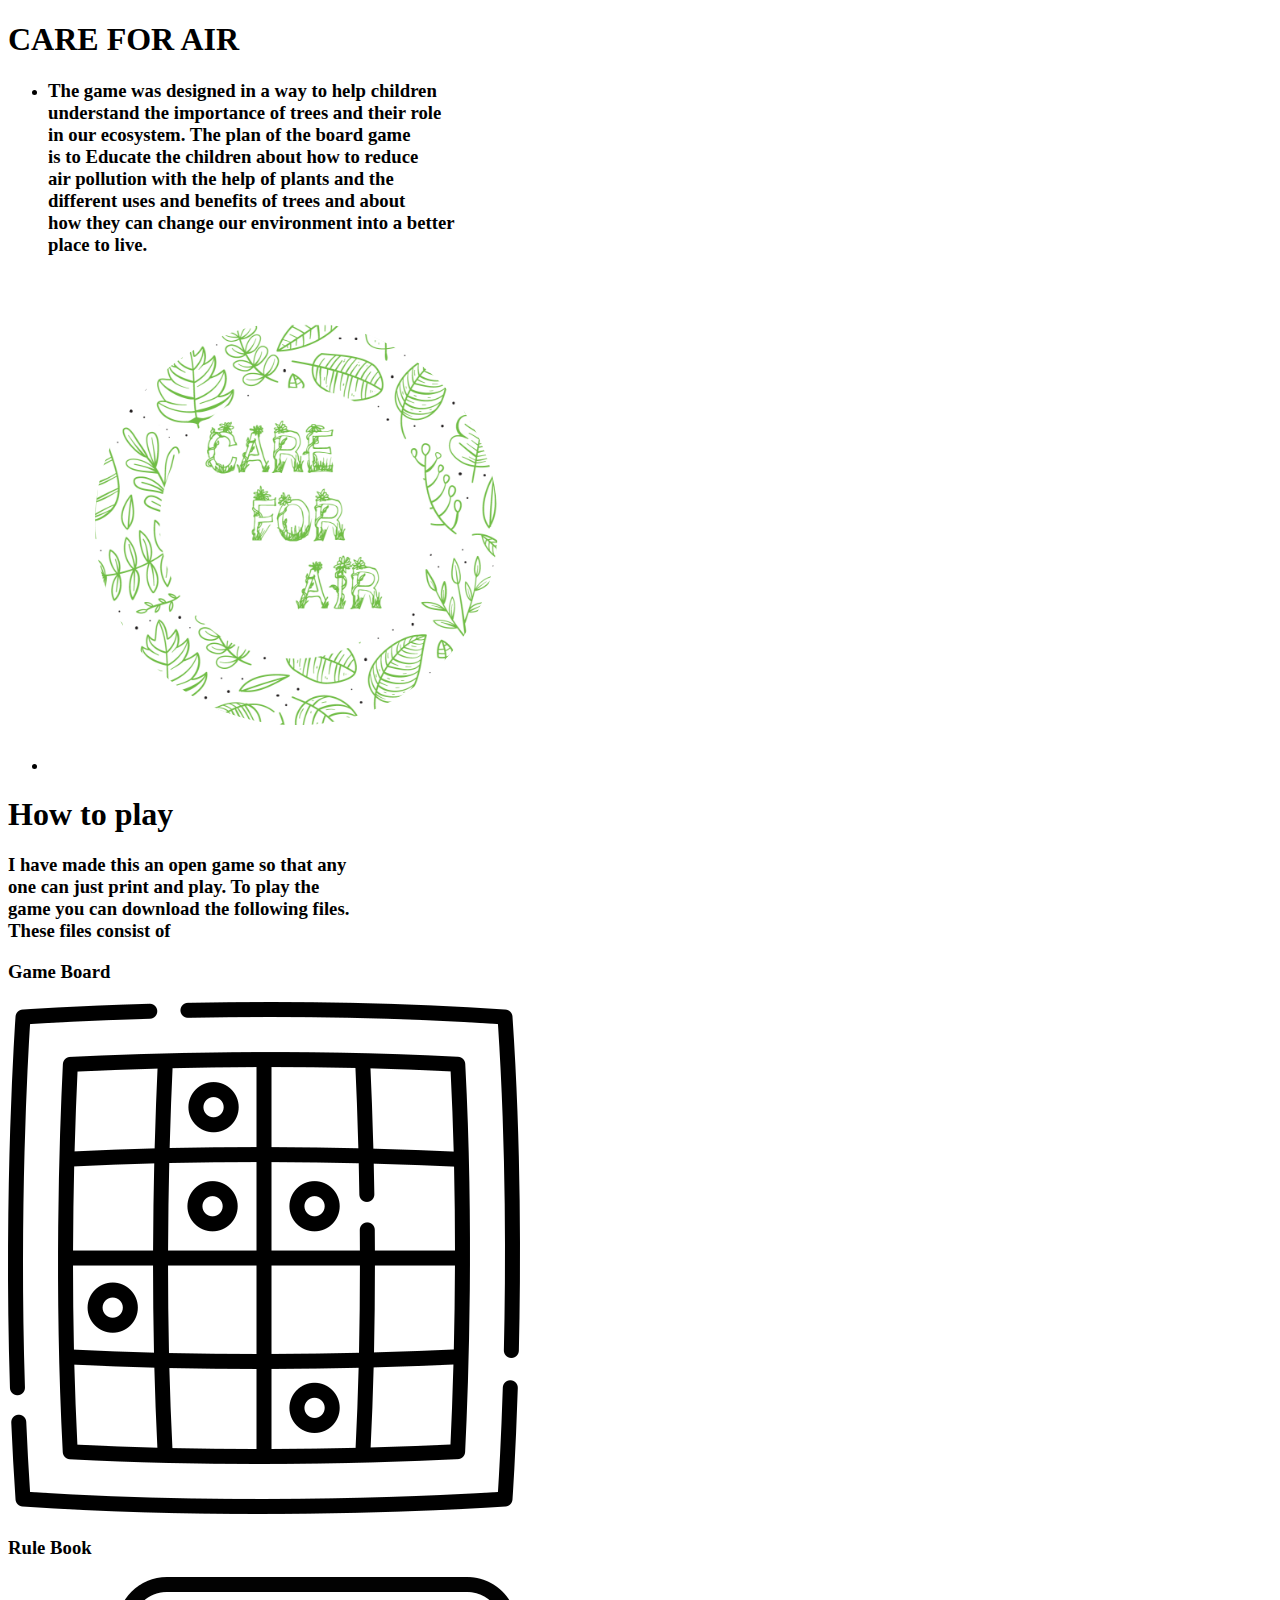
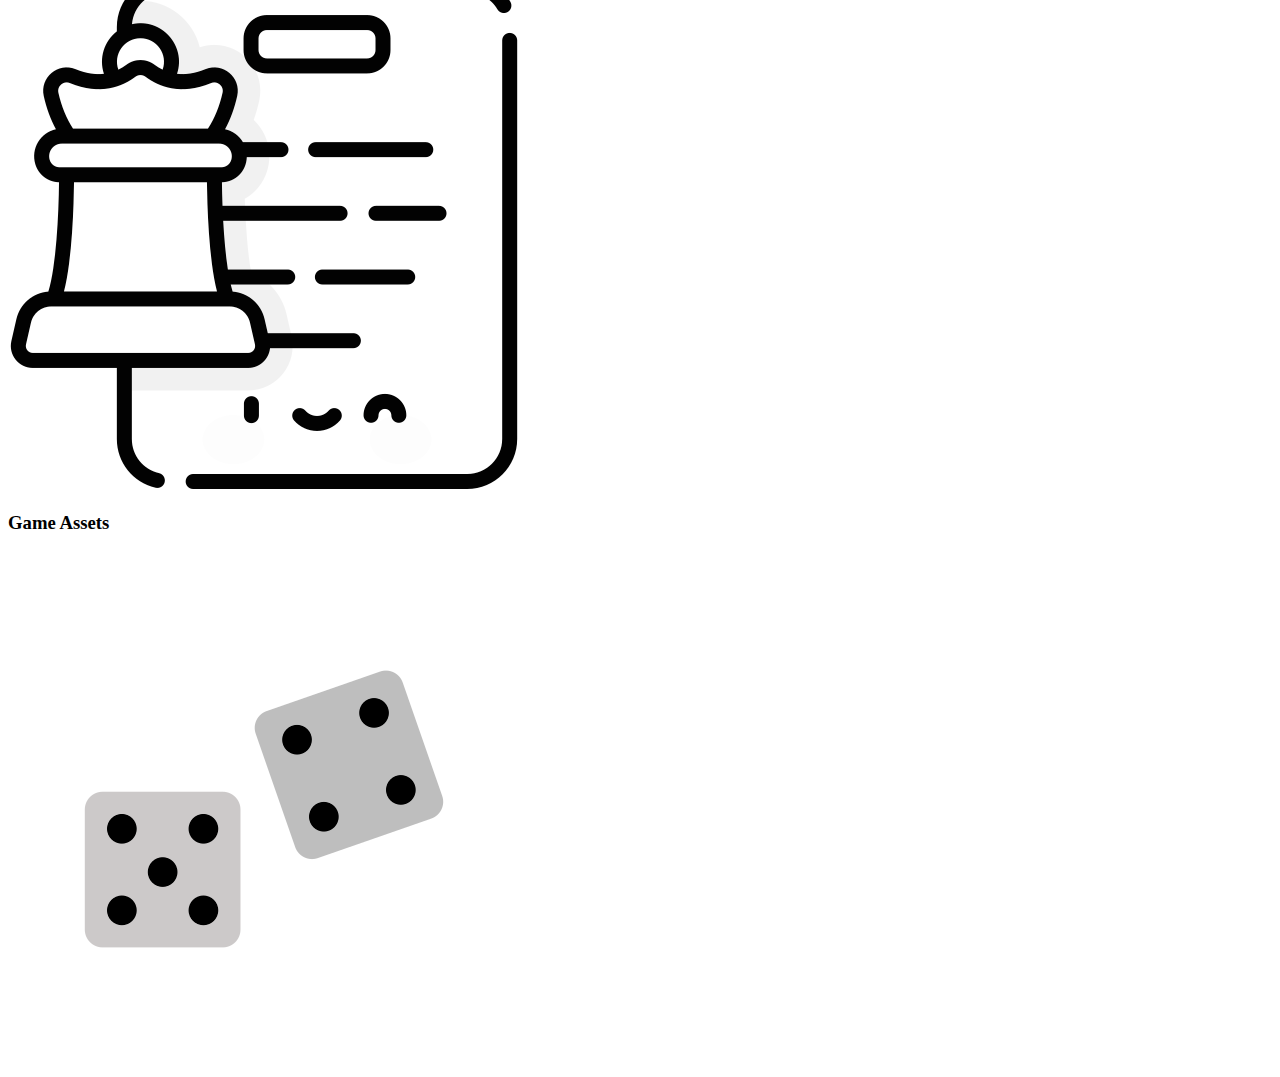
==== Project.html @ 73c6fbc0 "Add files via upload" ====
<!DOCTYPE html>
<html lang="en">
<head>
    <meta charset="UTF-8">
    <meta name="viewport" content="width=device-width, initial-scale=1.0">
    <link rel="Stylesheet" type="text/css" href="project.css">
    <title>Project</title>
</head>
<body>
    
    <div class="about">
        <h1>CARE FOR AIR</h1>
    </div>
 <ul class="middle">
     <li class="Info"><h3> The game was designed in a way to help children <br>understand
        the importance of trees and their role<br> in our ecosystem.
        The plan of the board game <br>is to Educate the children
              about how to reduce<br> air pollution with the help of plants 
              and the <br>different uses and benefits of trees and about<br>
              how they can change our environment into a better<br>
              place to live.
     </h3>
     </li>
    
         
       <li class="logo"> <img src="images/game loogo.png" alt=""></li>
    
 </ul>
  
   <div class="head"><h1>How to play</h1>
    <h3>I have made this an open game so that any<br> one can just print and play.
        To play the<br> game you can download the following files.<br>These files consist of<br> </h3>
        <div class="link">
        <div class="board">
       <h3> Game Board</h3>
       <a href="https://drive.google.com/file/d/1shbrqWVI6gpvqjIInAPnLl_NpgxEFOhQ/view?usp=sharing" download>
       <img src="images/game board.png" alt="" >
    </a>
</div>
<div class="board">
    <h3> Rule Book</h3>
    <a href="https://drive.google.com/drive/folders/15t8Bv0H-TcQE7qMt5yfHVp6xZsfMDa-I?usp=sharing" download>
    <img src="images/rules.png" alt="" >
 </a>
</div>
 <div class="board">
       <h3> Game Assets</h3>
       <a href="https://drive.google.com/drive/folders/1VtbM50V66PtDzmQKdOJMd-t0FScgA_C6?usp=sharing" download>
       <img src="images/dices.png" alt="" >
    </a>
</div>
</div>
</div>
    
   
</body>
</html>
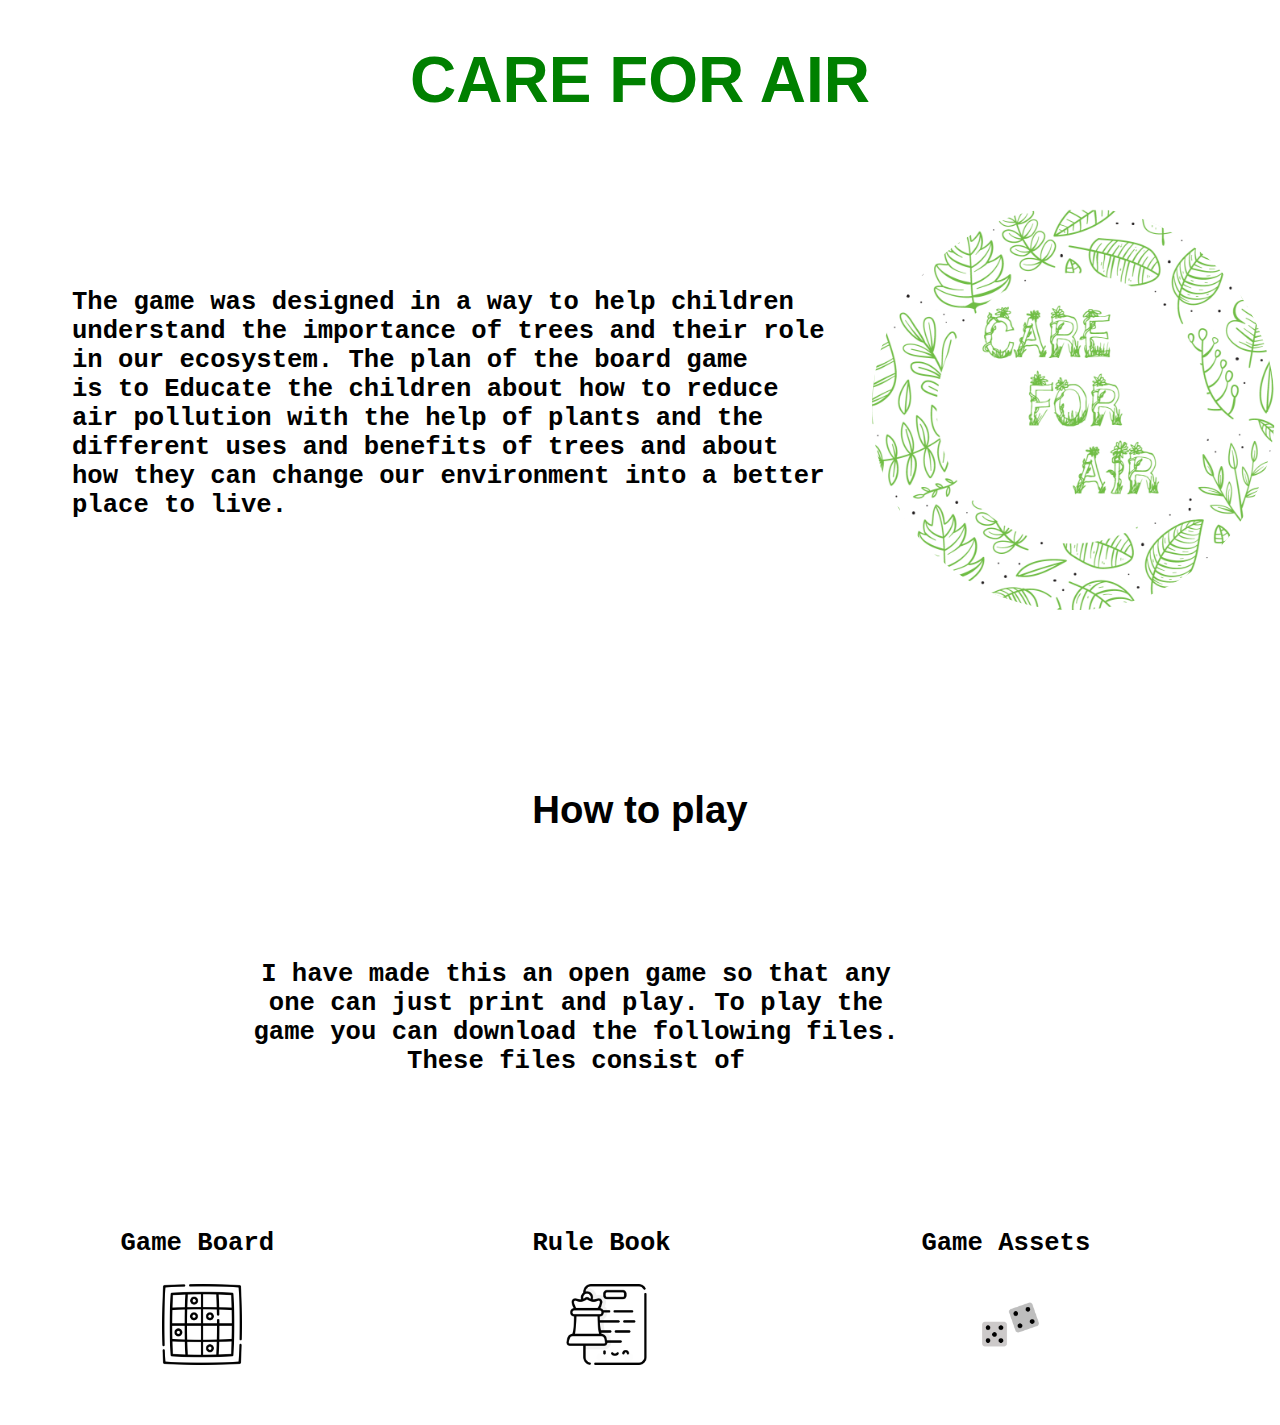
==== commit 36040b3a: "Rename Projeci.html to Project.html" ====
--- a/Project.html
+++ b/Project.html
@@ -54,4 +54,4 @@
     
    
 </body>
-</html>+</html>
--- a/project.css
+++ b/project.css
@@ -0,0 +1,74 @@
+.about h1{
+    text-align: center;
+font-size: 5vw;
+font-family: 'Lucida Sans', 'Lucida Sans Regular', 'Lucida Grande', 'Lucida Sans Unicode', Geneva, Verdana, sans-serif;
+color: green;
+}
+.Info h3{
+    margin-top: 10vw;
+    margin-left: 5vw;
+    font-size: 2vw;
+   font-family: monospace;
+}
+
+.middle{
+    display:flex;
+    flex-flow: row wrap;
+    justify-content: flex-start;
+    padding: 0;
+    margin: 0;
+    list-style: none;
+ 
+}
+
+.logo{
+  width: 20%;
+  
+}
+
+   
+    
+
+.head h1{
+    font-family: 'Lucida Sans', 'Lucida Sans Regular', 'Lucida Grande', 'Lucida Sans Unicode', Geneva, Verdana, sans-serif;
+    text-align: center;
+    margin-top: 10vw;
+    font-size: 3vw;
+}
+.head h3{
+    margin-top: 4vw;
+    margin-left: 5vw;
+    font-size: 2vw;
+   font-family: monospace;
+}
+.board img{
+    width: 20%;
+    margin-left: 8vw;
+}
+.link{
+    display: grid;
+    grid-template-columns: auto auto auto;
+    margin-bottom: 4vw;
+    margin-left: 4vw;
+}
+@media screen and (max-width: 600px) {
+   .Info{
+       font-size: 2vw;
+       margin-top: 20vw;
+       margin-left: 13vw;
+       text-align: center;
+    
+   }
+   .logo img{
+      
+       width: 120%;
+       margin-left: -38vw;
+       
+   }
+  
+   }
+   .head h3{
+       margin-top: 10vw;
+       text-align: center;
+       margin-left: -10vw;
+   }
